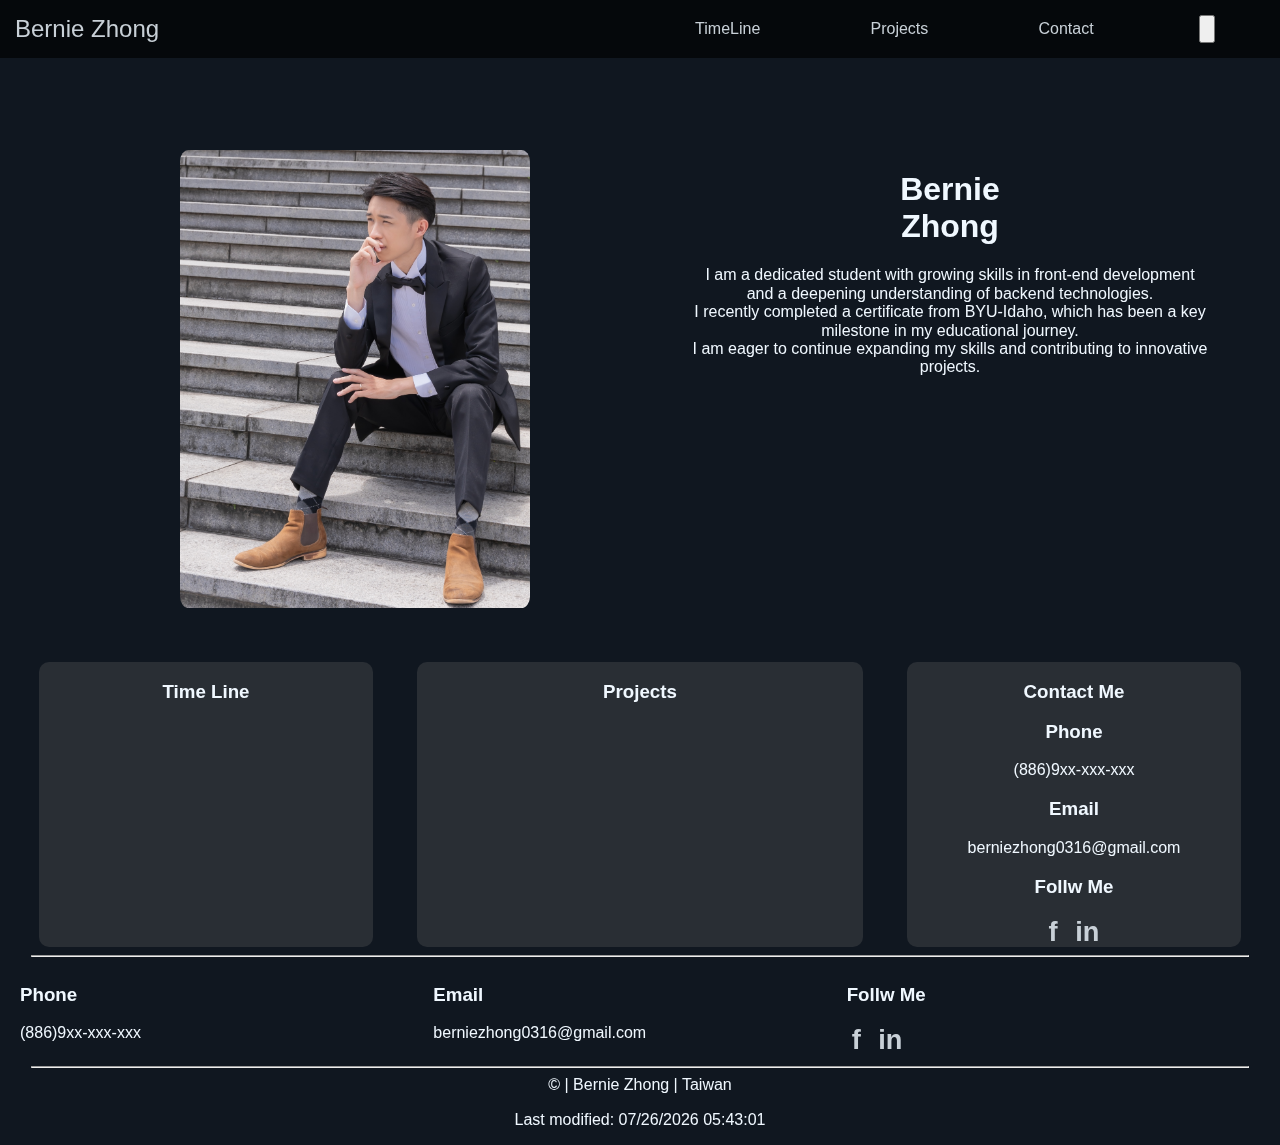
==== index.html @ b679b774 "add a color fade effects" ====
<!DOCTYPE html>
<html lang="en">
<head>
    <meta charset="UTF-8">
    <meta name="viewport" content="width=device-width, initial-scale=1.0">
    <title>Bernie Zhong</title>
    <meta name="author" content="Bernie Zhong">
    <meta name="type" content="website">
    <link rel="stylesheet" href="styles/base.css">
    <link rel="stylesheet" href="styles/larger.css">
    <link rel="stylesheet" href="styles/normalize.css">
</head>
<body>
    <header>
        <a id="leftHeader" href="index.html">Bernie Zhong</a>
        <section id="rightHeader">
            <div id="menu" class="hamToggle">
                <span class="bar1"></span>
                <span class="bar2"></span>
            </div>
            <nav class="navbar">
                <a>TimeLine</a>
                <a>Projects</a>
                <a href="contact.html">Contact</a>
                <!-- <div id="darkmode" class="dmToggle"></div> -->
                <button id="dmbLarge"></button>
            </nav>
            <button id="dmbSmall"></button>
        </section>
    </header>
    <main id="hPage">
        <section id="intro">
            <img id="mypic" src="images/mypic.jpg" alt="mypic">
        </section>
        <section id="aboutMe">
            <div class="introText">
                <h1>Bernie <br>Zhong</h1>
            </div>
            <div>
                <P>
                    I am a dedicated student with growing skills in front-end development and a deepening understanding of backend technologies. 
                    <br>
                    I recently completed a certificate from BYU-Idaho, 
                    which has been a key milestone in my educational journey. 
                    <br>
                    I am eager to continue expanding my skills and contributing to innovative projects.
                </P>
            </div>
        </section>
        <section id="timeLine" class="mainSecion">
            <h3>Time Line</h3>
            <div></div>
        </section>
        <section id="projects" class="mainSecion">
            <h3>Projects</h3>
            <div></div>
        </section>
        <section id="contact" class="mainSecion">
            <h3>Contact Me</h3>
            <div>
                <h3>Phone</h3>
                <p>(886)9xx-xxx-xxx</p>
            </div>
            <div>
                <h3>Email</h3>
                <p>berniezhong0316@gmail.com</p>
            </div>
            <div>
                <h3>Follw Me</h3>
                <div class="social">
                    <a href="https://www.facebook.com/profile.php?id=100028553119174&sk=map" target="_blank"> 
                        f
                    </a>
                    <a href="https://www.linkedin.com/in/zhong0316/" target="_blank"> 
                        in
                    </a>
                </div>
            </div>
        </section>
    </main>
    <hr>
    <footer>
        <div>
            <h3>Phone</h3>
            <p>(886)9xx-xxx-xxx</p>
        </div>
        <div>
            <h3>Email</h3>
            <p>berniezhong0316@gmail.com</p>
        </div>
        <div>
            <h3>Follw Me</h3>
            <div class="social">
                <a href="https://www.facebook.com/profile.php?id=100028553119174&sk=map" target="_blank"> 
                    f
                </a>
                <a href="https://www.linkedin.com/in/zhong0316/" target="_blank"> 
                    in
                </a>
            </div>
        </div>
    </footer>
    <div id="webEnd">
        <hr>
        &copy;<span id="year"></span> | Bernie Zhong | Taiwan 
        <p id="lastModified"></p>
    </div>
    <script src="scripts/modified.js"></script>
    <script src="scripts/menu.js"></script>
    <script src="scripts/darkMode.js"></script>
</body>
</html>
---- styles/base.css ----
/* Resets section */
#content {
    max-width: 1600px;
    margin: 0 auto;
}
h2 {
    margin: 0;
}
/* Resets section end */
body {
    color: #f0f8ff;
    background-color: #101720;
    text-align: center;
    font-family: Arial, "Helvetica Neue", Helvetica, sans-serif;
}

header {
    display: grid;
    position: fixed;
    z-index: 10;
    top: 0;
    left: 0;
    right: 0;
    width: 100% auto;
    grid-template-columns: 1fr 1fr;
    padding: 15px;
    background-color: rgba(0, 0, 0, 0.7);
    backdrop-filter: blur(10px) brightness(1.2);
    -webkit-backdrop-filter: blur(10px) brightness(1.2); /*解決兼容性問題*/
}
nav {
    display: flex;
    justify-content: space-around;
}
nav a {
    padding: 5px;
}
#leftHeader {
    font-size: 1.5em;
    text-align: left;
}
a {
    /* color: #f0f8ff; */
    color: rgb(200, 208, 215);
    text-decoration: none;
    transition: color 0.3s ease;
}
header a:hover, footer a:hover {
    color: white;
    transition: color 0.3s ease;
}

main {
    margin-top: 100px;
    margin-left: 20px;
    margin-right: 20px;
}
#mypic {
    width: 100%;
    max-width: 350px;
    border-radius: 2.5%;
    /* display: none; */
}
#intro p {
    padding: 0 50px 0 50px;
}

.mainSecion {
    background-color: rgba(100, 100, 100, 0.3);
    border-radius: 10px;
}
.social a {
    font-weight: bold;
    font-size: 1.7em;
    padding-left: 5px;
    padding-right: 5px;
}

hr {
    width: 95%;
    /* margin-left: 20px;
    margin-right: 20px; */
}

footer {
    text-align: left;
    margin-left: 20px;
    margin-right: 20px;
}

#webEnd {
    display: inline;
    text-align: center;
}
---- styles/larger.css ----
/* small */
@media (max-width: 37.5em) {
    #leftHeader {
        position: relative;
        z-index: 10; /* z-index 設低一點，讓 navbar 可以覆蓋它 */
    }
    #rightHeader {
        position: relative;
    }
    /* for the bar open/close nutton */
    .hamToggle {
        position: absolute;
        width: 1.5rem;
        height: 1rem;
        top: 5px;
        right: 5px;
        display: flex;
        flex-direction: column;
        justify-content: space-between;
        align-items: flex-end;
        z-index: 30;
    }
    .hamToggle span{
        height: 2px;
        width: 100%;
        border-radius: 10px;
        background-color: #f0f8ff;
        transition: all 0.3s ease;
    }
    .hamToggle.open .bar1 {
        transform: rotate(45deg) translate(5px, 5px);
    }
    .hamToggle.open .bar2 {
        transform: rotate(-45deg) translate(5px, -5px);
    }
    /* for the bar open/close nutton end */
    .navbar {
        display: flex;
        flex-direction: column;
        position: fixed;
        top: 0;
        left: 0;
        width: 100vw;
        height: 100vh;
        background-color: black;
        transform: translateY(-100%);
        transition: transform 0.3s ease;
        z-index: 20;
    }
    .navbar.open {
        transform: translateY(0);
    }
    nav a {
        text-align: left;
        margin-left: 5%;
    }
    .no-scroll {
        overflow: hidden;
    }
    #dmbLarge {
        display: none;
    }
    #dmbSmall {
        position: absolute;
        width: 1.5rem;
        height: 1.5rem;
        top: 1px;
        right: 50px;
        z-index: 30;
    }

    #intro {
        display: inline;
    }
}

/* large */
@media (min-width: 37.5em) {
    #dmbSmall {
        display: none;
    }
    #menu {
        display: none;
    } 
    
    #hPage {
        display: grid;
        grid-template-columns: repeat(10, 1fr);
    }
    #intro {
        grid-column: 1/6;
        padding: 50px 0 50px 50px;
    } 
    #aboutMe {
        grid-column: 6/11;
        padding: 50px 50px 0 50px;
    }
    #timeLine {
        grid-column: 1/4;
        margin-left: 5%;
        margin-right: 5%;
    }
    #projects {
        grid-column: 4/8;
        margin-left: 5%;
        margin-right: 5%;
    }
    #contact {
        grid-column: 8/11;
        margin-left: 5%;
        margin-right: 5%;
    }

    footer {
        display: grid;
        grid-template-columns: repeat(3, 1fr);
    }
}
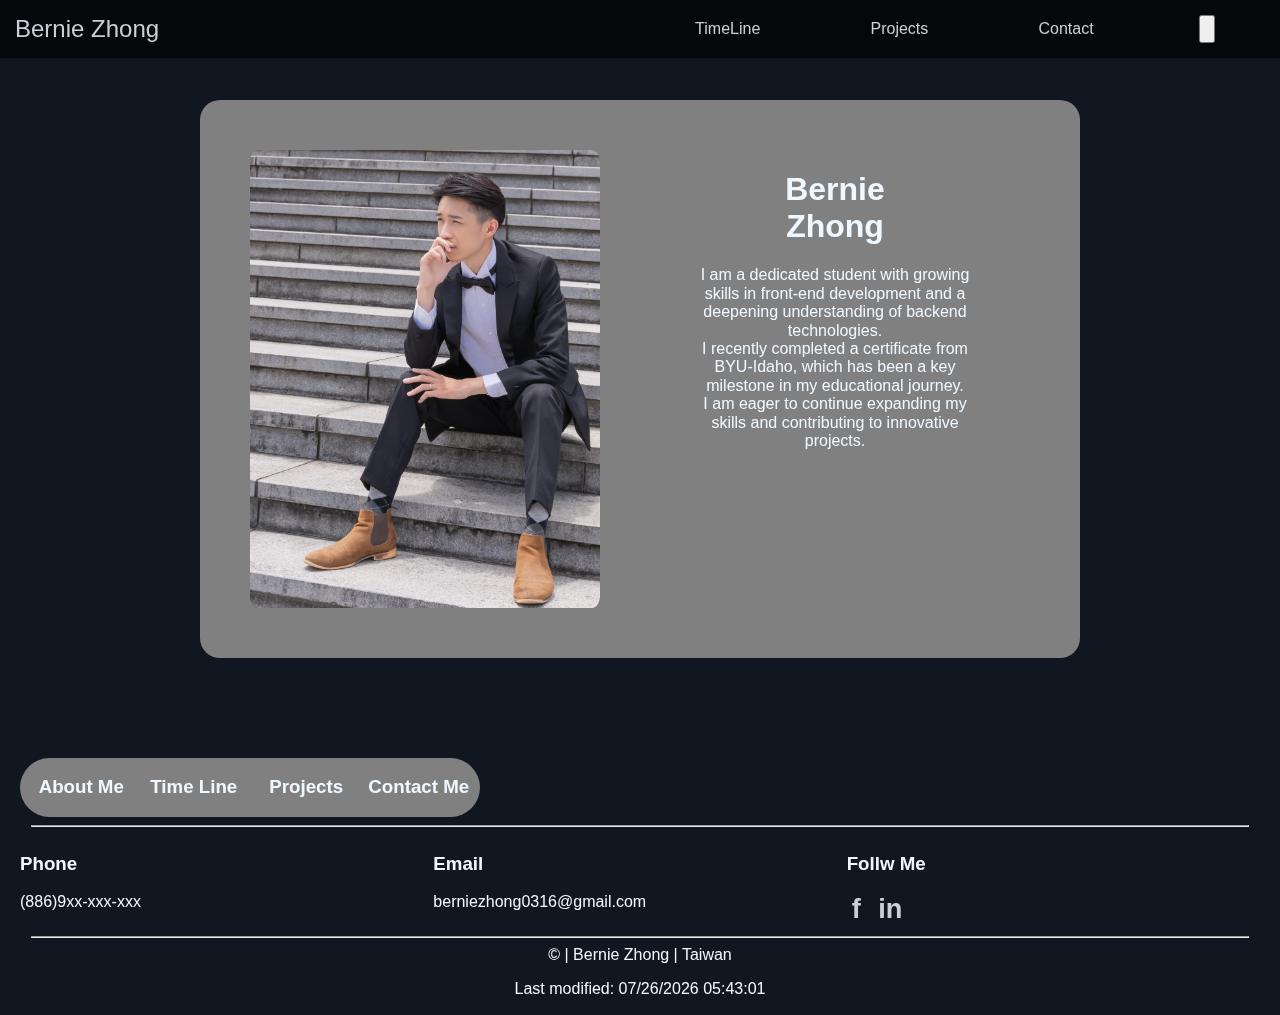
==== commit 2b64f40b: "put the intro out off main. hide the main and add switch button" ====
--- a/index.html
+++ b/index.html
@@ -28,24 +28,30 @@
             <button id="dmbSmall"></button>
         </section>
     </header>
+    <section id="intro">
+        <img id="mypic" src="images/mypic.jpg" alt="mypic">
+        <div id="introText">
+            <h1>Bernie <br>Zhong</h1>
+            <P>
+                I am a dedicated student with growing skills in front-end development and a deepening understanding of backend technologies. 
+                <br>
+                I recently completed a certificate from BYU-Idaho, 
+                which has been a key milestone in my educational journey. 
+                <br>
+                I am eager to continue expanding my skills and contributing to innovative projects.
+            </P>
+        </div>
+    </section>
     <main id="hPage">
-        <section id="intro">
-            <img id="mypic" src="images/mypic.jpg" alt="mypic">
-        </section>
-        <section id="aboutMe">
-            <div class="introText">
-                <h1>Bernie <br>Zhong</h1>
-            </div>
-            <div>
-                <P>
-                    I am a dedicated student with growing skills in front-end development and a deepening understanding of backend technologies. 
-                    <br>
-                    I recently completed a certificate from BYU-Idaho, 
-                    which has been a key milestone in my educational journey. 
-                    <br>
-                    I am eager to continue expanding my skills and contributing to innovative projects.
-                </P>
-            </div>
+        <div id="sectionSwitch">
+            <h3>About Me</h3>
+            <h3>Time Line</h3>
+            <h3>Projects</h3>
+            <h3>Contact Me</h3>
+        </div>
+        <section id="aboutMe" class="mainSecion">
+            <h3>About Me</h3>
+            <div></div>
         </section>
         <section id="timeLine" class="mainSecion">
             <h3>Time Line</h3>
--- a/styles/base.css
+++ b/styles/base.css
@@ -65,6 +65,18 @@
     padding: 0 50px 0 50px;
 }
 
+#sectionSwitch {
+    display: grid;
+    grid-template-columns: repeat(4, 1fr);
+    background-color: gray;
+    border-radius: 30px;
+    padding: 0 5px 0 5px;
+    max-width: 450px;
+}
+#aboutMe, #timeLine, #projects, #contact {
+    display: none;
+}
+
 .mainSecion {
     background-color: rgba(100, 100, 100, 0.3);
     border-radius: 10px;
--- a/styles/larger.css
+++ b/styles/larger.css
@@ -82,34 +82,15 @@
     #menu {
         display: none;
     } 
-    
-    #hPage {
+
+    #intro {
         display: grid;
-        grid-template-columns: repeat(10, 1fr);
-    }
-    #intro {
-        grid-column: 1/6;
-        padding: 50px 0 50px 50px;
+        grid-template-columns: 1fr 1fr;
+        background-color: gray;
+        padding: 50px;
+        border-radius: 20px;
+        margin: 100px 200px 0 200px;
     } 
-    #aboutMe {
-        grid-column: 6/11;
-        padding: 50px 50px 0 50px;
-    }
-    #timeLine {
-        grid-column: 1/4;
-        margin-left: 5%;
-        margin-right: 5%;
-    }
-    #projects {
-        grid-column: 4/8;
-        margin-left: 5%;
-        margin-right: 5%;
-    }
-    #contact {
-        grid-column: 8/11;
-        margin-left: 5%;
-        margin-right: 5%;
-    }
 
     footer {
         display: grid;
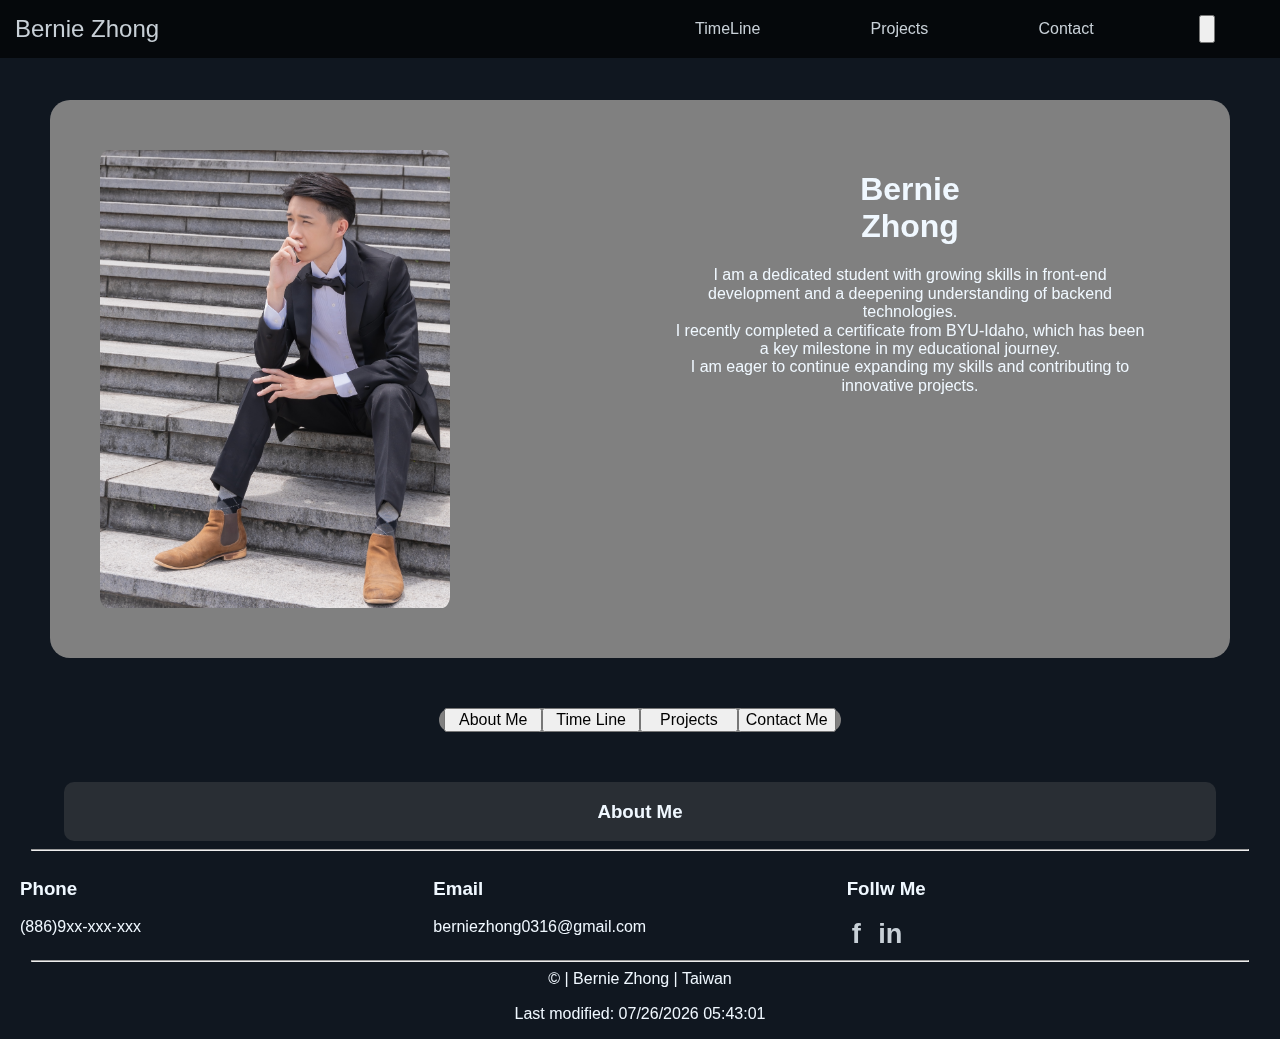
==== commit 3246bd81: "main switch button done V" ====
--- a/index.html
+++ b/index.html
@@ -43,25 +43,25 @@
         </div>
     </section>
     <main id="hPage">
-        <div id="sectionSwitch">
-            <h3>About Me</h3>
-            <h3>Time Line</h3>
-            <h3>Projects</h3>
-            <h3>Contact Me</h3>
+        <div class="tab">
+            <button class="sectionSwitchs" onclick="openSection(event, 'aboutMe')">About Me</button>
+            <button class="sectionSwitchs" onclick="openSection(event, 'timeLine')">Time Line</button>
+            <button class="sectionSwitchs" onclick="openSection(event, 'projects')">Projects</button>
+            <button class="sectionSwitchs" onclick="openSection(event, 'contact')">Contact Me</button>
         </div>
-        <section id="aboutMe" class="mainSecion">
+        <section id="aboutMe" class="mainSection">
             <h3>About Me</h3>
             <div></div>
         </section>
-        <section id="timeLine" class="mainSecion">
+        <section id="timeLine" class="mainSection">
             <h3>Time Line</h3>
             <div></div>
         </section>
-        <section id="projects" class="mainSecion">
+        <section id="projects" class="mainSection">
             <h3>Projects</h3>
             <div></div>
         </section>
-        <section id="contact" class="mainSecion">
+        <section id="contact" class="mainSection">
             <h3>Contact Me</h3>
             <div>
                 <h3>Phone</h3>
@@ -114,5 +114,6 @@
     <script src="scripts/modified.js"></script>
     <script src="scripts/menu.js"></script>
     <script src="scripts/darkMode.js"></script>
+    <script src="scripts/homeSwitchB.js"></script>
 </body>
 </html>--- a/styles/base.css
+++ b/styles/base.css
@@ -50,22 +50,26 @@
     transition: color 0.3s ease;
 }
 
-main {
-    margin-top: 100px;
-    margin-left: 20px;
-    margin-right: 20px;
+#intro {
+    max-width: 1600px;
 }
 #mypic {
     width: 100%;
     max-width: 350px;
     border-radius: 2.5%;
-    /* display: none; */
 }
 #intro p {
-    padding: 0 50px 0 50px;
+    padding: 0 30px 0 30px;
 }
 
-#sectionSwitch {
+#hPage {
+    margin-top: 50px;
+    display: flex;
+    flex-direction: column;
+    align-items: center;
+}
+
+.tab {
     display: grid;
     grid-template-columns: repeat(4, 1fr);
     background-color: gray;
@@ -73,13 +77,11 @@
     padding: 0 5px 0 5px;
     max-width: 450px;
 }
-#aboutMe, #timeLine, #projects, #contact {
-    display: none;
-}
-
-.mainSecion {
+.mainSection {
     background-color: rgba(100, 100, 100, 0.3);
     border-radius: 10px;
+    width: 90%;
+    margin-top: 50px;
 }
 .social a {
     font-weight: bold;
--- a/styles/larger.css
+++ b/styles/larger.css
@@ -89,7 +89,7 @@
         background-color: gray;
         padding: 50px;
         border-radius: 20px;
-        margin: 100px 200px 0 200px;
+        margin: 100px 50px 0 50px;
     } 
 
     footer {
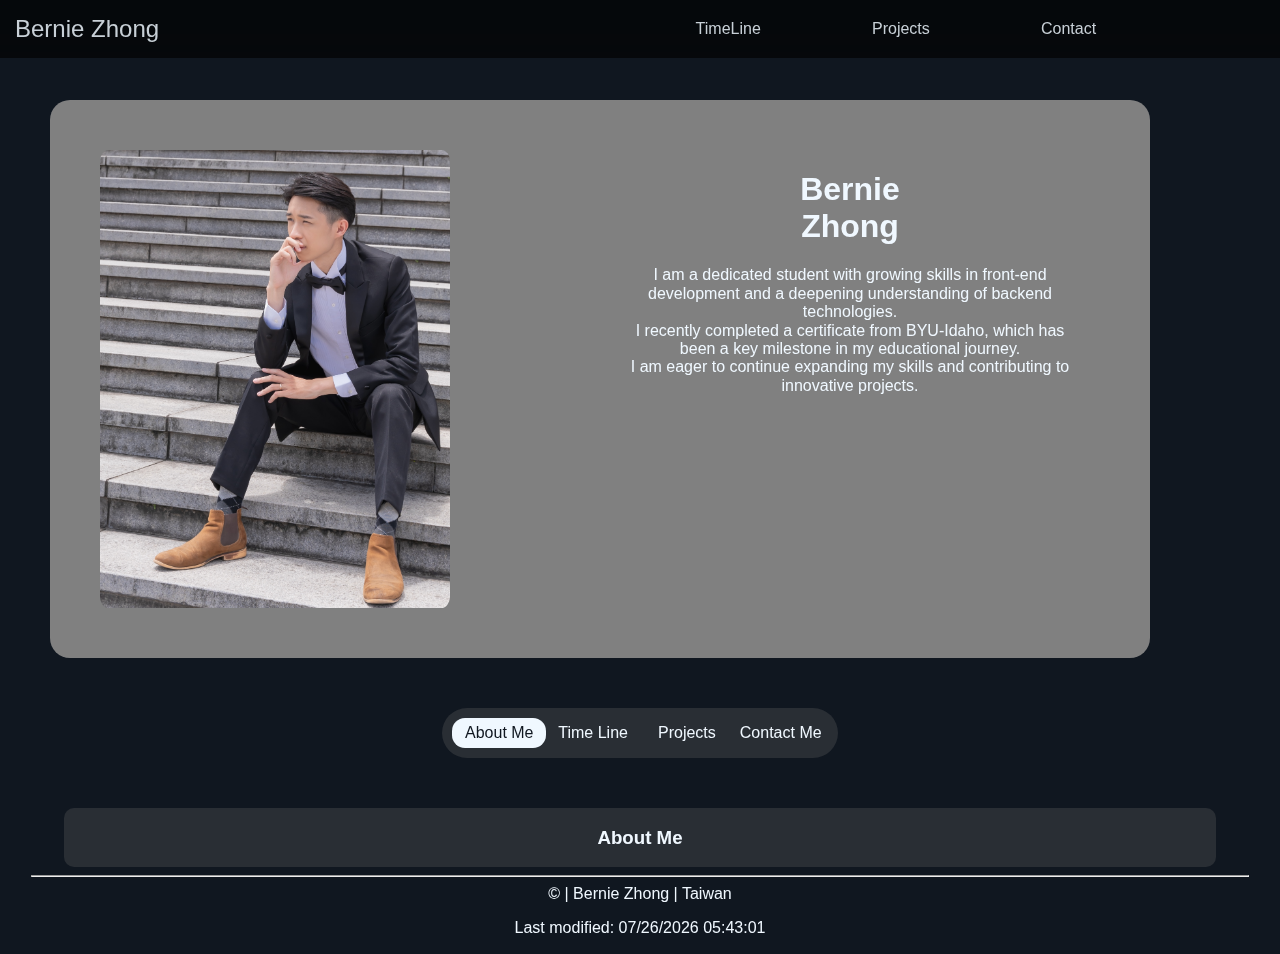
==== commit d94caf2d: "remove contact infor in footer" ====
--- a/index.html
+++ b/index.html
@@ -23,9 +23,9 @@
                 <a>Projects</a>
                 <a href="contact.html">Contact</a>
                 <!-- <div id="darkmode" class="dmToggle"></div> -->
-                <button id="dmbLarge"></button>
+                <button id="dmbLarge" class="mode"></button>
             </nav>
-            <button id="dmbSmall"></button>
+            <button id="dmbSmall" class="mode"></button>
         </section>
     </header>
     <section id="intro">
@@ -86,31 +86,11 @@
     </main>
     <hr>
     <footer>
-        <div>
-            <h3>Phone</h3>
-            <p>(886)9xx-xxx-xxx</p>
-        </div>
-        <div>
-            <h3>Email</h3>
-            <p>berniezhong0316@gmail.com</p>
-        </div>
-        <div>
-            <h3>Follw Me</h3>
-            <div class="social">
-                <a href="https://www.facebook.com/profile.php?id=100028553119174&sk=map" target="_blank"> 
-                    f
-                </a>
-                <a href="https://www.linkedin.com/in/zhong0316/" target="_blank"> 
-                    in
-                </a>
-            </div>
+        <div id="webEnd">
+            &copy;<span id="year"></span> | Bernie Zhong | Taiwan 
+            <p id="lastModified"></p>
         </div>
     </footer>
-    <div id="webEnd">
-        <hr>
-        &copy;<span id="year"></span> | Bernie Zhong | Taiwan 
-        <p id="lastModified"></p>
-    </div>
     <script src="scripts/modified.js"></script>
     <script src="scripts/menu.js"></script>
     <script src="scripts/darkMode.js"></script>
--- a/styles/base.css
+++ b/styles/base.css
@@ -5,6 +5,11 @@
 }
 h2 {
     margin: 0;
+}
+button {
+    background: transparent;
+    border: none;
+    color: inherit;
 }
 /* Resets section end */
 body {
@@ -40,18 +45,18 @@
     text-align: left;
 }
 a {
-    /* color: #f0f8ff; */
     color: rgb(200, 208, 215);
     text-decoration: none;
-    transition: color 0.3s ease;
+    transition: color 0.5s ease;
 }
 header a:hover, footer a:hover {
     color: white;
-    transition: color 0.3s ease;
+    transition: color 0.5s ease;
 }
 
 #intro {
-    max-width: 1600px;
+    margin-top: 100px;
+    max-width: 1000px;
 }
 #mypic {
     width: 100%;
@@ -72,17 +77,26 @@
 .tab {
     display: grid;
     grid-template-columns: repeat(4, 1fr);
-    background-color: gray;
+    background-color: rgba(100, 100, 100, 0.3);
     border-radius: 30px;
-    padding: 0 5px 0 5px;
+    padding: 10px;
     max-width: 450px;
 }
+.sectionSwitchs.active {
+    background-color: #f0f8ff;
+    color: #101720;
+    border-radius: 13px;
+    transition: color 0.5s ease;
+    padding: 6px;
+}
+
 .mainSection {
     background-color: rgba(100, 100, 100, 0.3);
     border-radius: 10px;
     width: 90%;
     margin-top: 50px;
 }
+
 .social a {
     font-weight: bold;
     font-size: 1.7em;
@@ -97,7 +111,7 @@
 }
 
 footer {
-    text-align: left;
+    text-align: center;
     margin-left: 20px;
     margin-right: 20px;
 }
--- a/styles/larger.css
+++ b/styles/larger.css
@@ -89,11 +89,7 @@
         background-color: gray;
         padding: 50px;
         border-radius: 20px;
-        margin: 100px 50px 0 50px;
+        margin-left: 50px;
+        margin-right: 50px;
     } 
-
-    footer {
-        display: grid;
-        grid-template-columns: repeat(3, 1fr);
-    }
 }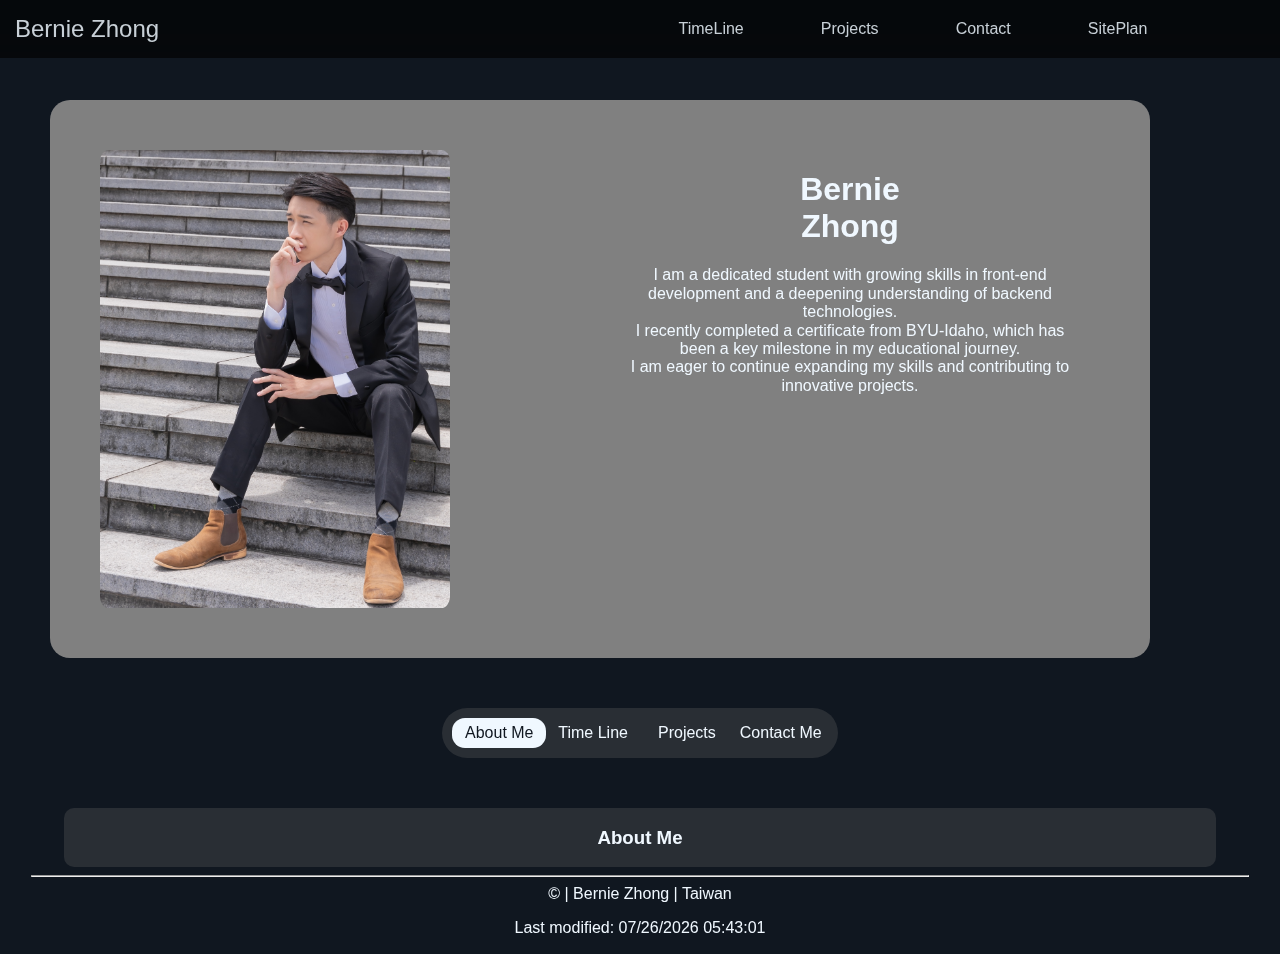
==== commit 7f30795f: "add site plan page" ====
--- a/index.html
+++ b/index.html
@@ -22,6 +22,7 @@
                 <a>TimeLine</a>
                 <a>Projects</a>
                 <a href="contact.html">Contact</a>
+                <a href="sitePlan/sitePlan.html">SitePlan</a>
                 <!-- <div id="darkmode" class="dmToggle"></div> -->
                 <button id="dmbLarge" class="mode"></button>
             </nav>
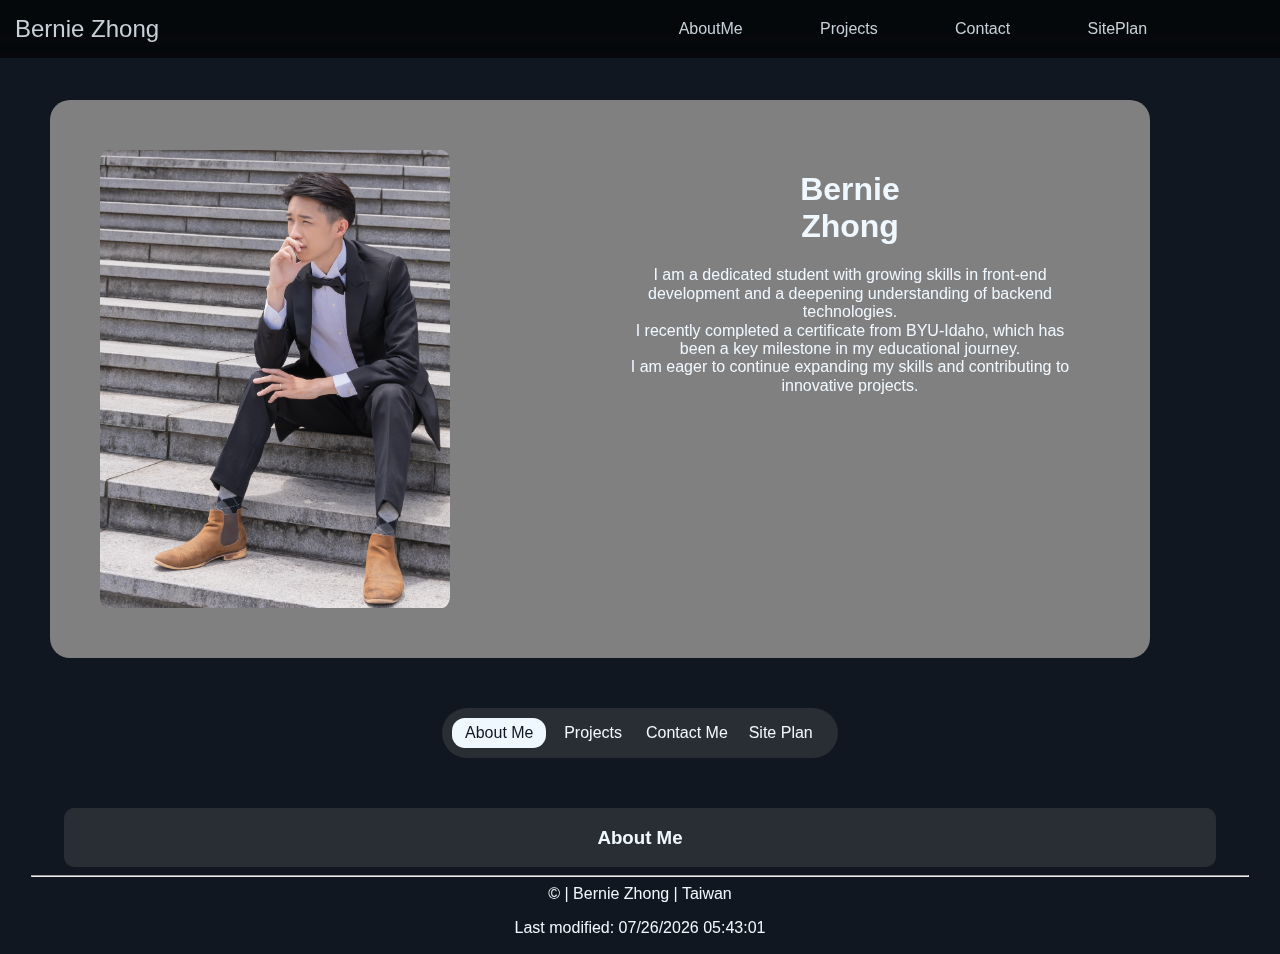
==== commit 234c8db8: "add sub pages.html files" ====
--- a/index.html
+++ b/index.html
@@ -19,10 +19,10 @@
                 <span class="bar2"></span>
             </div>
             <nav class="navbar">
-                <a>TimeLine</a>
-                <a>Projects</a>
-                <a href="contact.html">Contact</a>
-                <a href="sitePlan/sitePlan.html">SitePlan</a>
+                <a href="/subpages/aboutme.html">AboutMe</a>
+                <a href="/subpages/projects.html">Projects</a>
+                <a href="/subpages/contact.html">Contact</a>
+                <a href="/subpages/sitePlan/sitePlan.html">SitePlan</a>
                 <!-- <div id="darkmode" class="dmToggle"></div> -->
                 <button id="dmbLarge" class="mode"></button>
             </nav>
@@ -46,9 +46,9 @@
     <main id="hPage">
         <div class="tab">
             <button class="sectionSwitchs" onclick="openSection(event, 'aboutMe')">About Me</button>
-            <button class="sectionSwitchs" onclick="openSection(event, 'timeLine')">Time Line</button>
             <button class="sectionSwitchs" onclick="openSection(event, 'projects')">Projects</button>
             <button class="sectionSwitchs" onclick="openSection(event, 'contact')">Contact Me</button>
+            <button class="sectionSwitchs" onclick="openSection(event, 'timeLine')">Site Plan</button>
         </div>
         <section id="aboutMe" class="mainSection">
             <h3>About Me</h3>
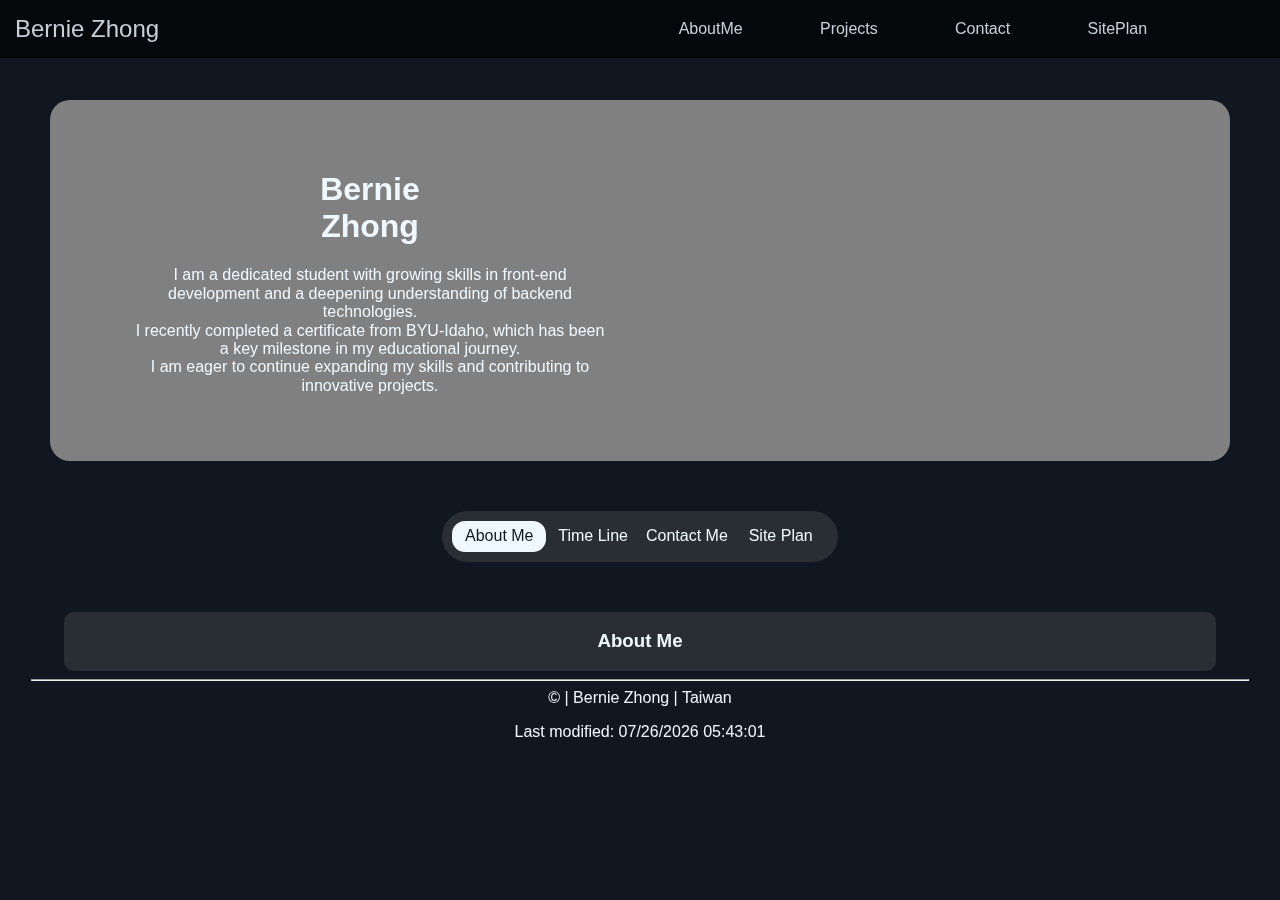
==== commit 2bbde18a: "fix index page layout issue" ====
--- a/index.html
+++ b/index.html
@@ -10,7 +10,7 @@
     <link rel="stylesheet" href="styles/larger.css">
     <link rel="stylesheet" href="styles/normalize.css">
 </head>
-<body>
+<body id="content">
     <header>
         <a id="leftHeader" href="index.html">Bernie Zhong</a>
         <section id="rightHeader">
@@ -46,7 +46,7 @@
     <main id="hPage">
         <div class="tab">
             <button class="sectionSwitchs" onclick="openSection(event, 'aboutMe')">About Me</button>
-            <button class="sectionSwitchs" onclick="openSection(event, 'projects')">Projects</button>
+            <button class="sectionSwitchs" onclick="openSection(event, 'timeLine')">Time Line</button>
             <button class="sectionSwitchs" onclick="openSection(event, 'contact')">Contact Me</button>
             <button class="sectionSwitchs" onclick="openSection(event, 'timeLine')">Site Plan</button>
         </div>
@@ -81,6 +81,9 @@
                     <a href="https://www.linkedin.com/in/zhong0316/" target="_blank"> 
                         in
                     </a>
+                    <a href="https://github.com/Bernie0316" target="_blank"> 
+                        GitHub
+                    </a>
                 </div>
             </div>
         </section>
--- a/styles/base.css
+++ b/styles/base.css
@@ -56,9 +56,10 @@
 
 #intro {
     margin-top: 100px;
-    max-width: 1000px;
+    max-width: 1600px;
 }
 #mypic {
+    display: none;
     width: 100%;
     max-width: 350px;
     border-radius: 2.5%;
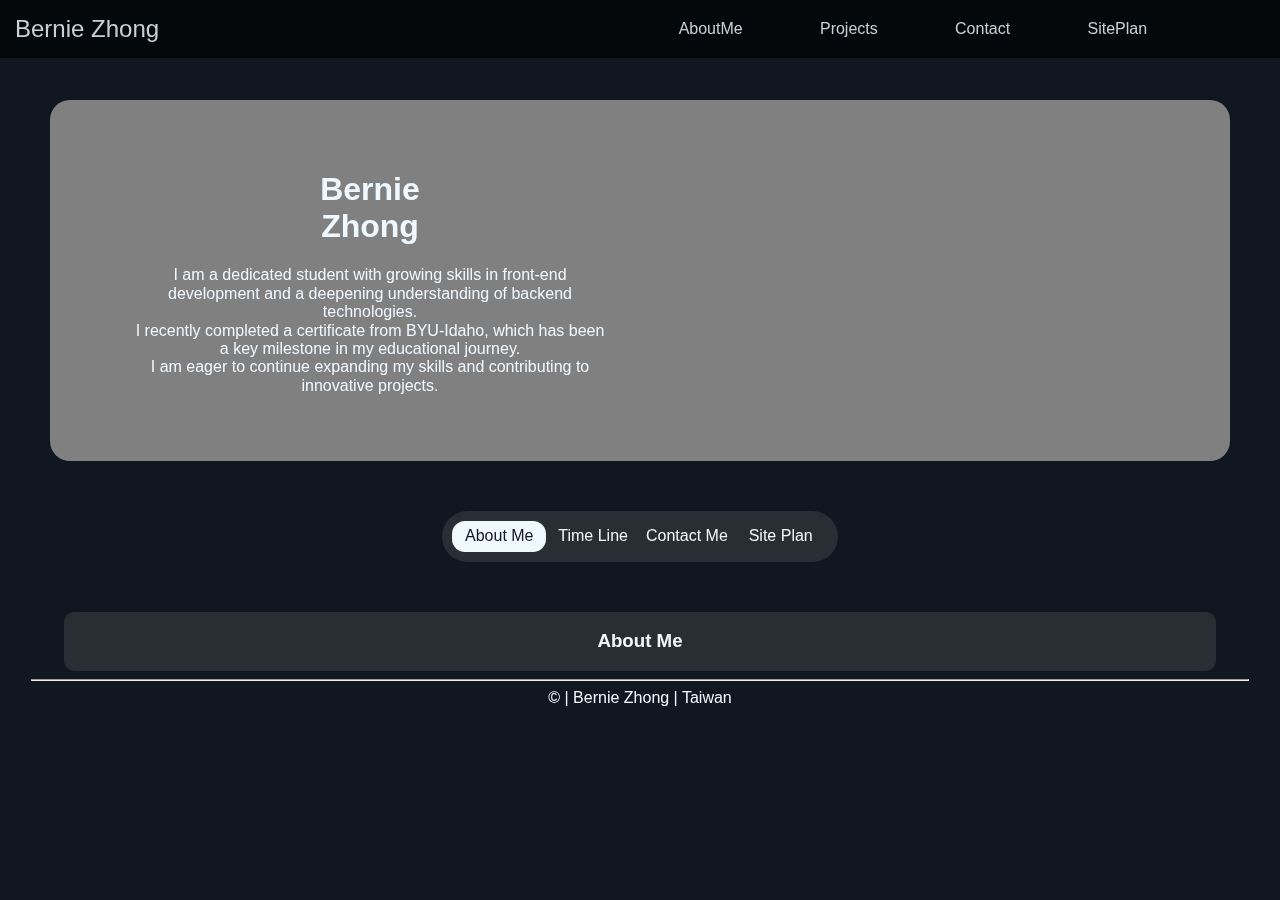
==== commit 987db1a9: "partial works but js in partial dosen't work..." ====
--- a/index.html
+++ b/index.html
@@ -11,24 +11,7 @@
     <link rel="stylesheet" href="styles/normalize.css">
 </head>
 <body id="content">
-    <header>
-        <a id="leftHeader" href="index.html">Bernie Zhong</a>
-        <section id="rightHeader">
-            <div id="menu" class="hamToggle">
-                <span class="bar1"></span>
-                <span class="bar2"></span>
-            </div>
-            <nav class="navbar">
-                <a href="/subpages/aboutme.html">AboutMe</a>
-                <a href="/subpages/projects.html">Projects</a>
-                <a href="/subpages/contact.html">Contact</a>
-                <a href="/subpages/sitePlan/sitePlan.html">SitePlan</a>
-                <!-- <div id="darkmode" class="dmToggle"></div> -->
-                <button id="dmbLarge" class="mode"></button>
-            </nav>
-            <button id="dmbSmall" class="mode"></button>
-        </section>
-    </header>
+    <div id="header"></div>
     <section id="intro">
         <img id="mypic" src="images/mypic.jpg" alt="mypic">
         <div id="introText">
@@ -89,15 +72,14 @@
         </section>
     </main>
     <hr>
-    <footer>
-        <div id="webEnd">
-            &copy;<span id="year"></span> | Bernie Zhong | Taiwan 
-            <p id="lastModified"></p>
-        </div>
-    </footer>
+    <div id="footer"></div>
     <script src="scripts/modified.js"></script>
     <script src="scripts/menu.js"></script>
     <script src="scripts/darkMode.js"></script>
     <script src="scripts/homeSwitchB.js"></script>
+    <script type="module">
+        import { loadComponents } from './scripts/partial.js';
+        loadComponents();
+    </script>
 </body>
 </html>